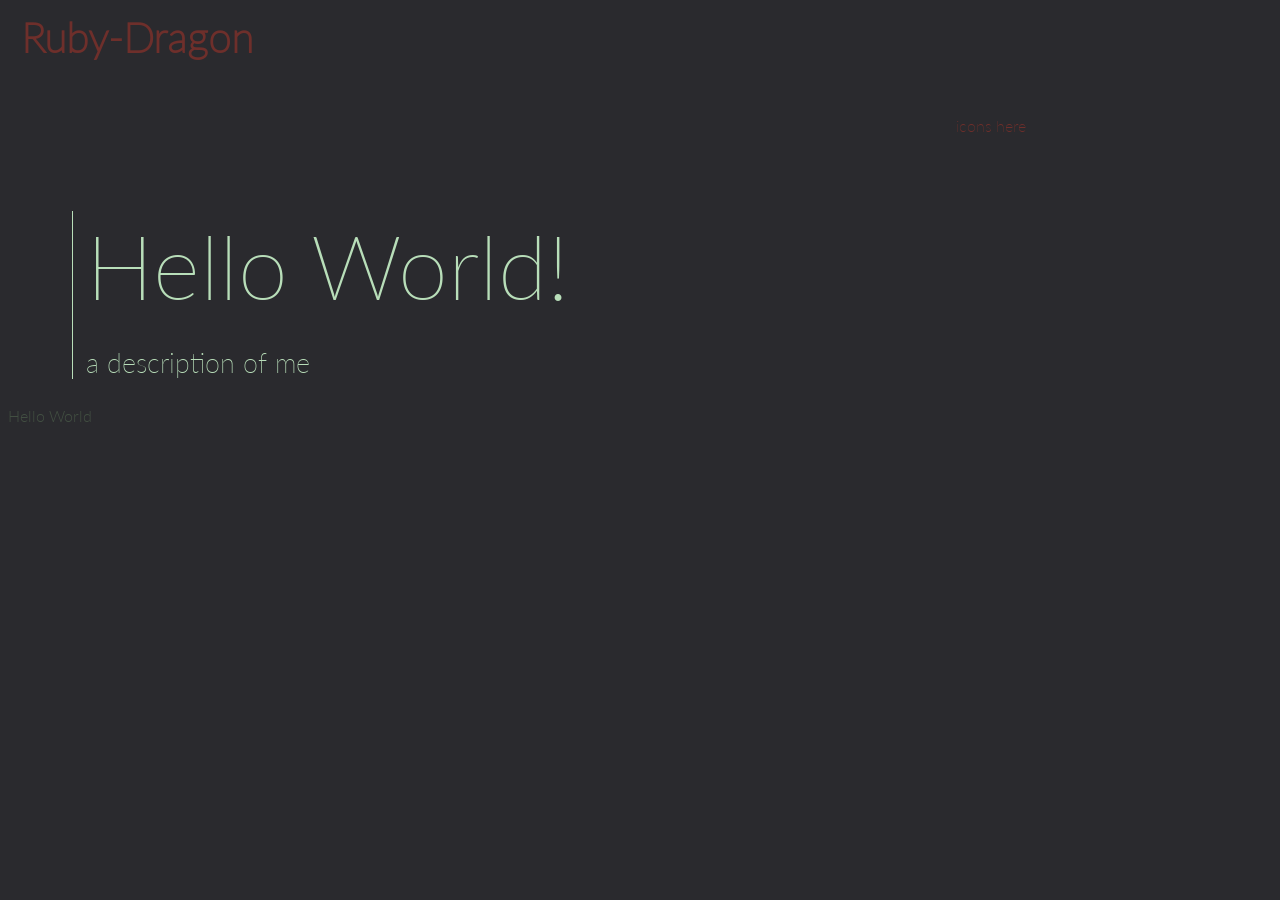
==== index.html @ aee10bb0 "edit description part and add color vars" ====
<!DOCTYPE html>
<html lang="en">
<head>
    <meta charset="UTF-8">
    <title>Ruby-Dragon</title>

    <link rel="stylesheet" href="style.css">
</head>
<body>
<div class="topDiv">
    <div class="rubyText">
        <h2 style="margin-top: 0">Ruby-Dragon</h2>
    </div>
    <div class = "icons">
        <p>icons here</p>
    </div>
</div>

<div class="bodyDiv">
    <div class = "description">
        <h1 class = "hello">Hello World!</h1>
        <p>a description of me</p>
    </div>
</div>

<div class="footDiv">
    <p>Hello World</p>
</div>

</body>
</html>
---- style.css ----
:root{
    --background-color: #2a2a2e;
    --ruby-color: #6e2f2b;
    --main-color: #b8deb9;
    --foot-color: #424f42;
}

body{
    background-color: var(--background-color);
    font-family: Lato-Thin, serif;
}

.topDiv{
    color: var(--ruby-color);
}

.bodyDiv{
    color: var(--main-color);
}

.rubyText{
    margin-left: 1vw;
    font-size: 3vh;
    display: inline-block;
    margin-right: auto;
    margin-top: 0.5vh;
}

.icons {
    display: inline-block;
    margin-left: 75%;
    margin-right: 1vw;
    margin-top: 0.5vh;
}

.footDiv{
    color: var(--foot-color);
    font-family: Lato-Light, serif;
}

.description{
    margin-left: 5vw;
    padding-left: 1vw;
    font-size: 3vh;
    border-left-style: solid;
    border-color: var(--main-color);
    border-left-width: 0.01vw;
}

.hello{
    font-size: 10vh;
    margin-bottom: 0;
    font-weight: lighter;
}

@font-face {
    font-family: Lato-Thin;
    src: url("fonts/Lato-Thin.ttf");
}

@font-face {
    font-family: Lato-Light;
    src: url("fonts/Lato-Light.ttf");
}
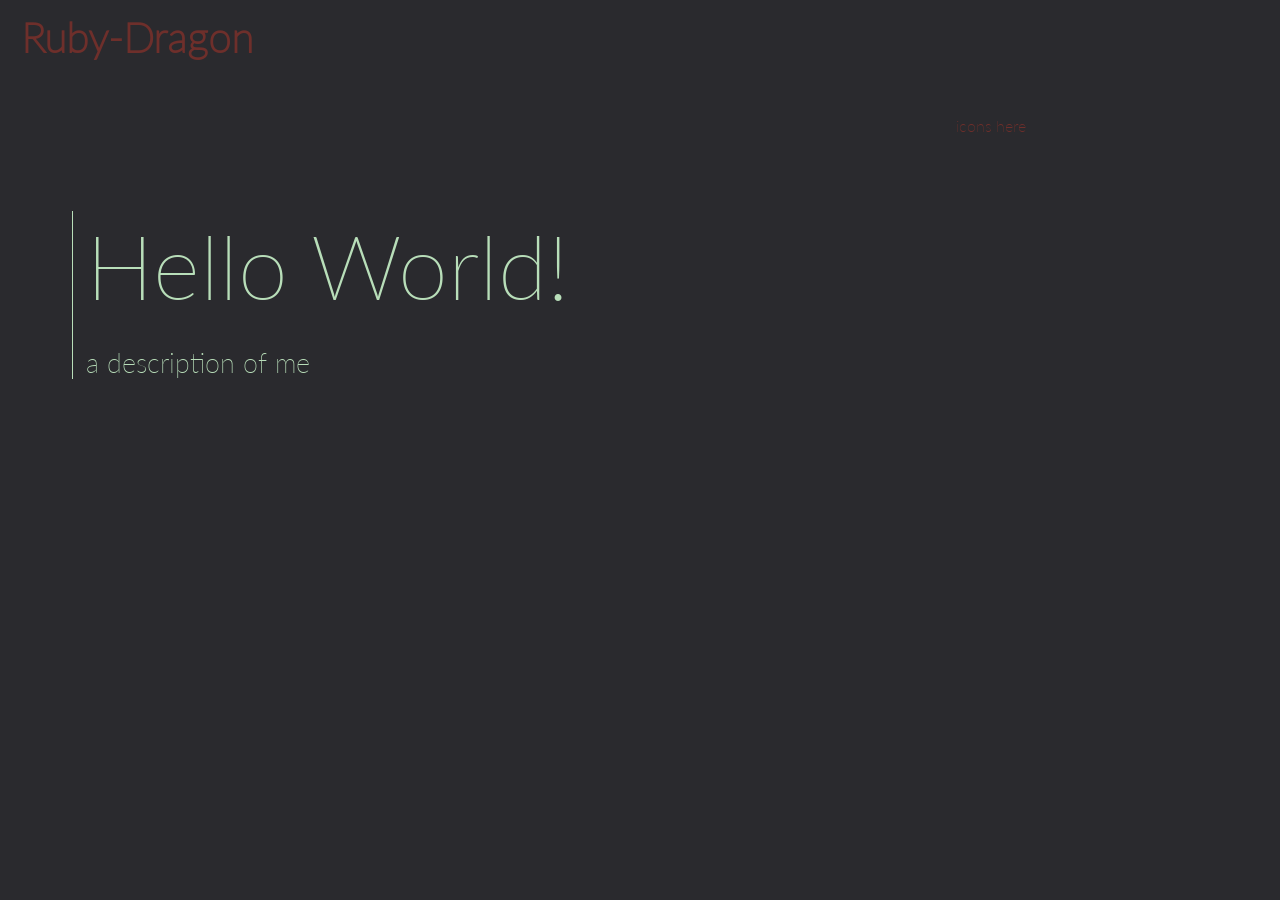
==== commit e71aa42f: "remove footer" ====
--- a/index.html
+++ b/index.html
@@ -23,9 +23,5 @@
     </div>
 </div>
 
-<div class="footDiv">
-    <p>Hello World</p>
-</div>
-
 </body>
 </html>
--- a/style.css
+++ b/style.css
@@ -1,5 +1,6 @@
 :root{
     --background-color: #2a2a2e;
+    --footer-background-color: #25252a;
     --ruby-color: #6e2f2b;
     --main-color: #b8deb9;
     --foot-color: #424f42;
@@ -33,11 +34,6 @@
     margin-top: 0.5vh;
 }
 
-.footDiv{
-    color: var(--foot-color);
-    font-family: Lato-Light, serif;
-}
-
 .description{
     margin-left: 5vw;
     padding-left: 1vw;
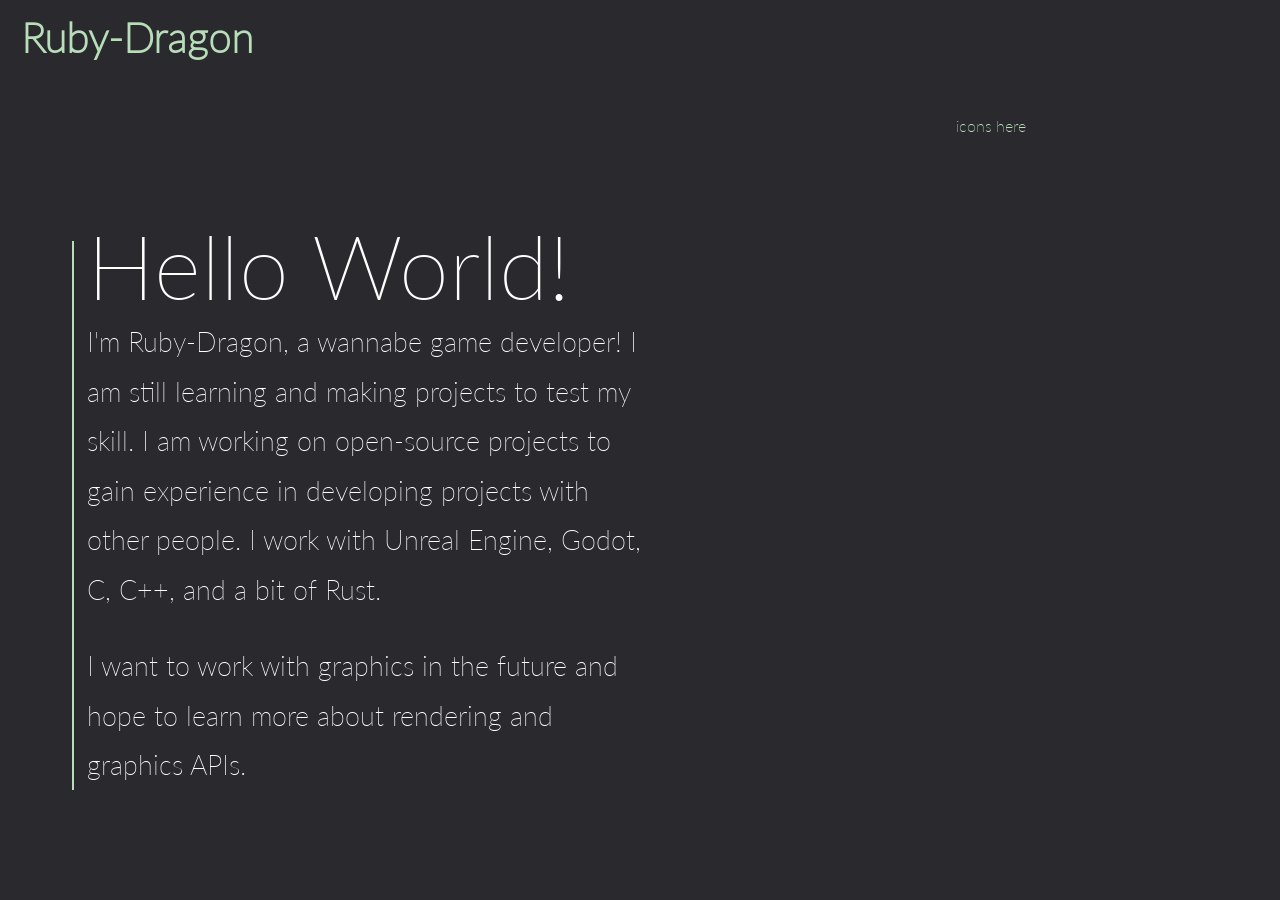
==== commit ff700f8b: "add description and fix colors" ====
--- a/index.html
+++ b/index.html
@@ -19,7 +19,9 @@
 <div class="bodyDiv">
     <div class = "description">
         <h1 class = "hello">Hello World!</h1>
-        <p>a description of me</p>
+        <p>I'm Ruby-Dragon, a wannabe game developer! I am still learning and making projects to test my skill. I am working on open-source projects to gain experience in
+        developing projects with other people. I work with Unreal Engine, Godot, C, C++, and a bit of Rust.</p>
+        <p>I want to work with graphics in the future and hope to learn more about rendering and graphics APIs.</p>
     </div>
 </div>
 
--- a/style.css
+++ b/style.css
@@ -1,9 +1,8 @@
 :root{
     --background-color: #2a2a2e;
     --footer-background-color: #25252a;
-    --ruby-color: #6e2f2b;
     --main-color: #b8deb9;
-    --foot-color: #424f42;
+    --main-text-color: #FEFFFE;
 }
 
 body{
@@ -12,11 +11,12 @@
 }
 
 .topDiv{
-    color: var(--ruby-color);
+    color: var(--main-color);
 }
 
 .bodyDiv{
-    color: var(--main-color);
+    color: var(--main-text-color);
+    margin-top: 10vh;
 }
 
 .rubyText{
@@ -37,10 +37,12 @@
 .description{
     margin-left: 5vw;
     padding-left: 1vw;
+    width: 45%;
     font-size: 3vh;
     border-left-style: solid;
     border-color: var(--main-color);
-    border-left-width: 0.01vw;
+    border-left-width: 0.2vw;
+    line-height: 5.5vh;
 }
 
 .hello{
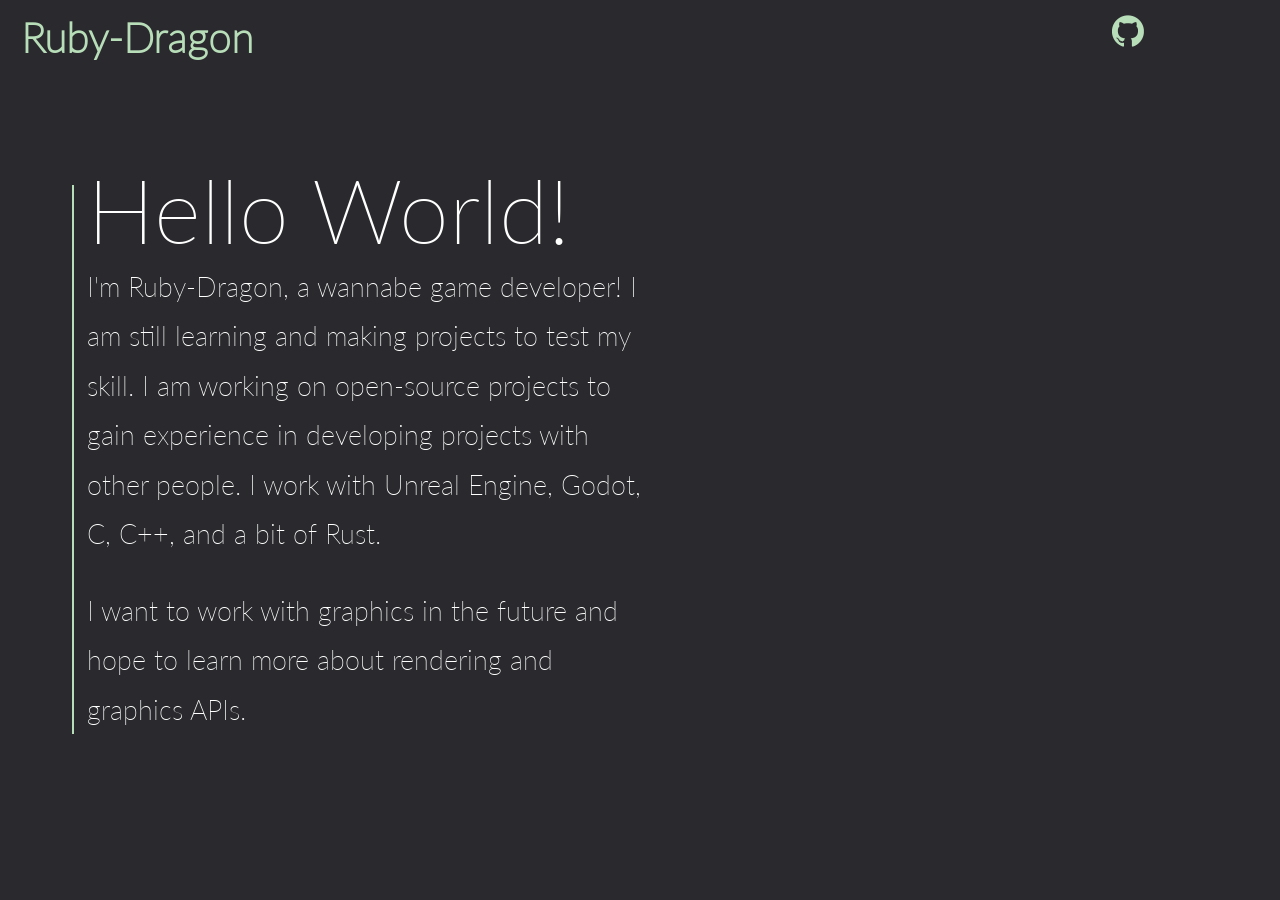
==== commit d761aa89: "add github logo" ====
--- a/index.html
+++ b/index.html
@@ -12,7 +12,7 @@
         <h2 style="margin-top: 0">Ruby-Dragon</h2>
     </div>
     <div class = "icons">
-        <p>icons here</p>
+        <a><img src="images/github-icon-1-logo.png" alt="My Github" class = "icon"></a>
     </div>
 </div>
 
--- a/style.css
+++ b/style.css
@@ -29,9 +29,14 @@
 
 .icons {
     display: inline-block;
-    margin-left: 75%;
-    margin-right: 1vw;
-    margin-top: 0.5vh;
+    margin-left: auto;
+    float: right;
+    margin-right: 10vw;
+    padding-top: 0.8vh;
+}
+
+.icon{
+    width: 2.5vw;
 }
 
 .description{
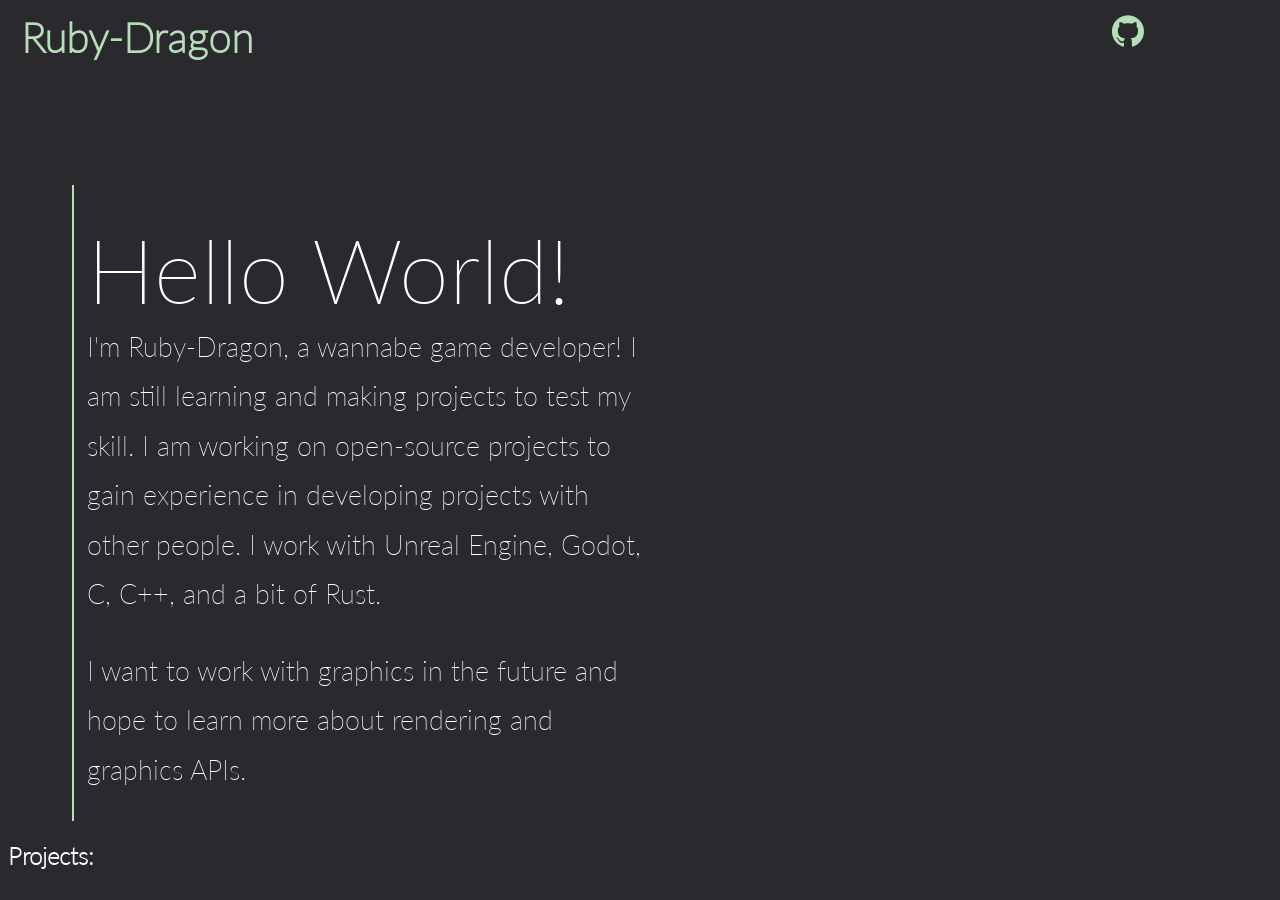
==== commit 4e63f7e4: "make icon go to github" ====
--- a/index.html
+++ b/index.html
@@ -12,7 +12,7 @@
         <h2 style="margin-top: 0">Ruby-Dragon</h2>
     </div>
     <div class = "icons">
-        <a><img src="images/github-icon-1-logo.png" alt="My Github" class = "icon"></a>
+        <a href="https://github.com/Ruby-Dragon" target="_blank"><img src="images/github-icon-1-logo.png" alt="My Github" class = "icon"></a>
     </div>
 </div>
 
@@ -23,6 +23,9 @@
         developing projects with other people. I work with Unreal Engine, Godot, C, C++, and a bit of Rust.</p>
         <p>I want to work with graphics in the future and hope to learn more about rendering and graphics APIs.</p>
     </div>
+    <div class = "list">
+        <h2>Projects: </h2>
+    </div>
 </div>
 
 </body>
--- a/style.css
+++ b/style.css
@@ -39,15 +39,24 @@
     width: 2.5vw;
 }
 
+.icon:hover {
+    opacity: 0.75;
+}
+
 .description{
     margin-left: 5vw;
     padding-left: 1vw;
     width: 45%;
+    display: inline-block;
     font-size: 3vh;
     border-left-style: solid;
     border-color: var(--main-color);
     border-left-width: 0.2vw;
     line-height: 5.5vh;
+}
+
+.list{
+
 }
 
 .hello{
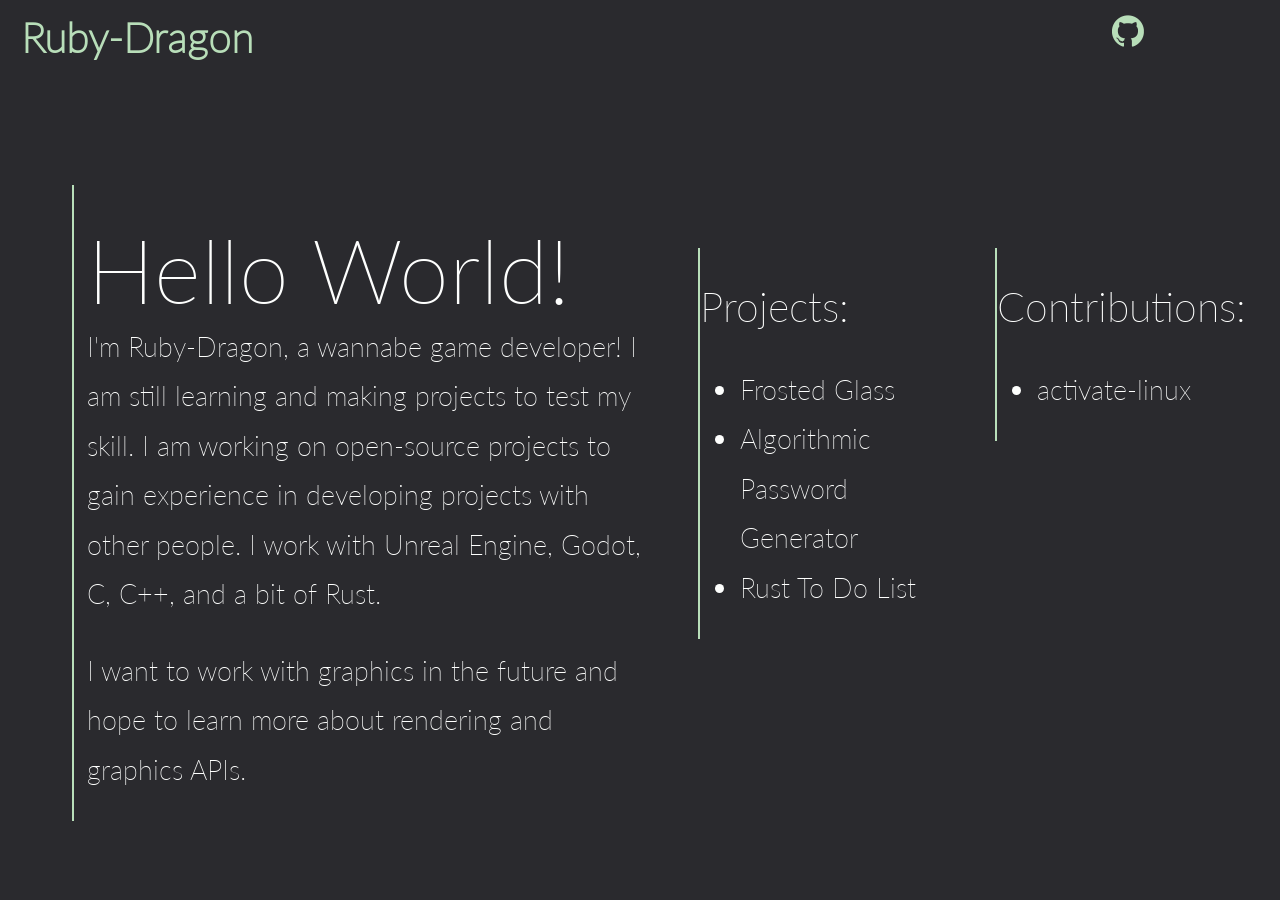
==== commit 1dd34a26: "add projects and contributions" ====
--- a/index.html
+++ b/index.html
@@ -24,7 +24,18 @@
         <p>I want to work with graphics in the future and hope to learn more about rendering and graphics APIs.</p>
     </div>
     <div class = "list">
-        <h2>Projects: </h2>
+        <h2 class="listHeader">Projects: </h2>
+        <ul>
+            <li><a href="https://github.com/Ruby-Dragon/FrostedGlass" target="_blank">Frosted Glass</a></li>
+            <li><a href="https://github.com/Ruby-Dragon/AlgorithmicPasswordGenerator.git" target="_blank">Algorithmic Password Generator</a></li>
+            <li><a href="https://github.com/Ruby-Dragon/RustToDoList.git" target="_blank">Rust To Do List</a></li>
+        </ul>
+    </div>
+    <div class = "list">
+        <h2 class="listHeader">Contributions: </h2>
+        <ul>
+            <li><a href="https://github.com/MrGlockenspiel/activate-linux" target="_blank">activate-linux</a></li>
+        </ul>
     </div>
 </div>
 
--- a/style.css
+++ b/style.css
@@ -39,8 +39,13 @@
     width: 2.5vw;
 }
 
-.icon:hover {
+a:hover {
     opacity: 0.75;
+}
+
+a{
+    text-decoration: none;
+    color: var(--main-text-color);
 }
 
 .description{
@@ -56,12 +61,27 @@
 }
 
 .list{
-
+    display: inline-block;
+    width: 20%;
+    font-size: 3vh;
+    margin-left: 3vw;
+    margin-top: 7vh;
+    border-left-style: solid;
+    border-left-width: 0.2vw;
+    line-height: 5.5vh;
+    position: relative;
+    top: 0;
+    vertical-align: top;
+    border-left-color: var(--main-color);
 }
 
 .hello{
     font-size: 10vh;
     margin-bottom: 0;
+    font-weight: lighter;
+}
+
+.listHeader{
     font-weight: lighter;
 }
 
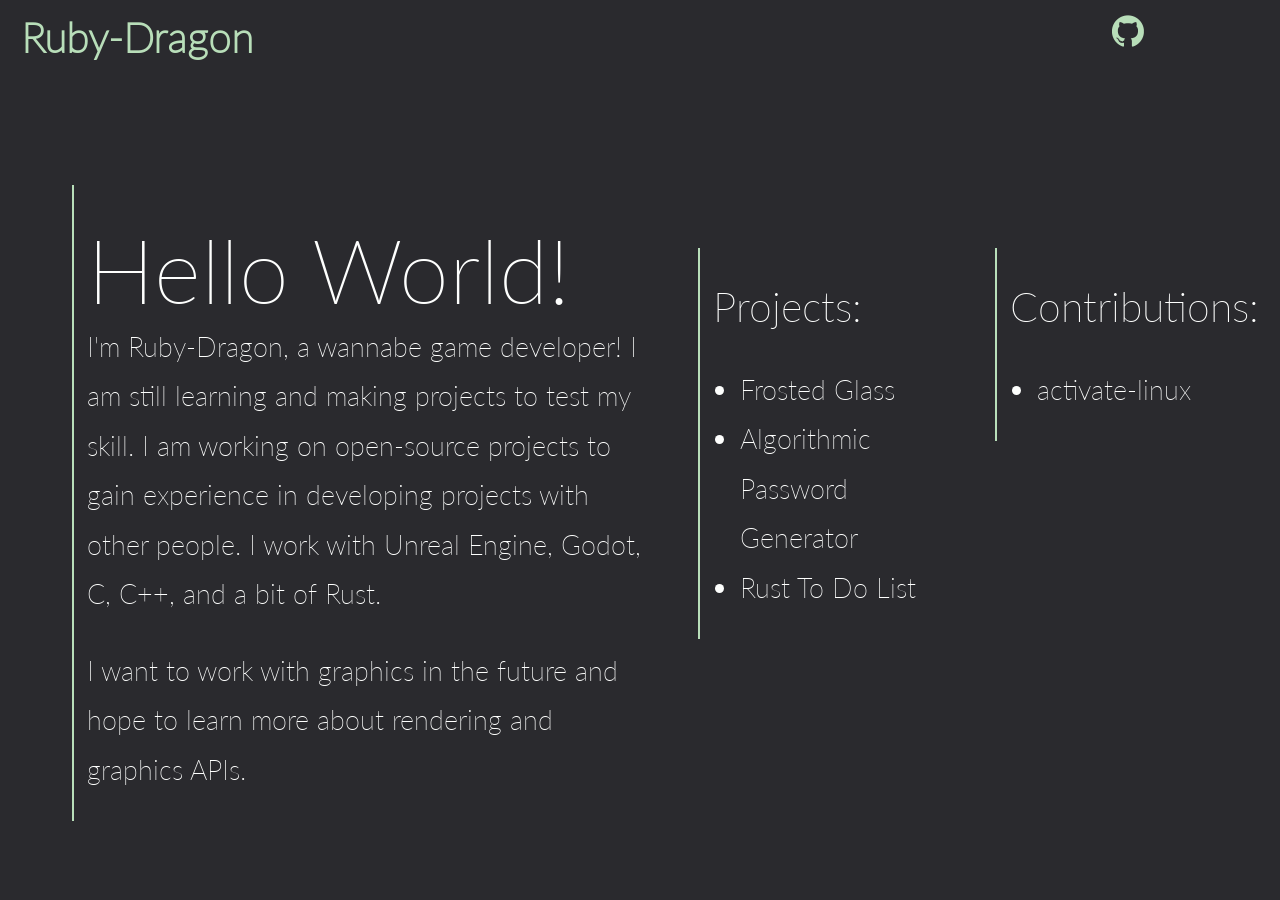
==== commit 467e0656: "change title" ====
--- a/index.html
+++ b/index.html
@@ -2,7 +2,7 @@
 <html lang="en">
 <head>
     <meta charset="UTF-8">
-    <title>Ruby-Dragon</title>
+    <title>Ruby-Dragon's Website</title>
 
     <link rel="stylesheet" href="style.css">
 </head>
--- a/style.css
+++ b/style.css
@@ -83,6 +83,7 @@
 
 .listHeader{
     font-weight: lighter;
+    margin-left: 1vw;
 }
 
 @font-face {
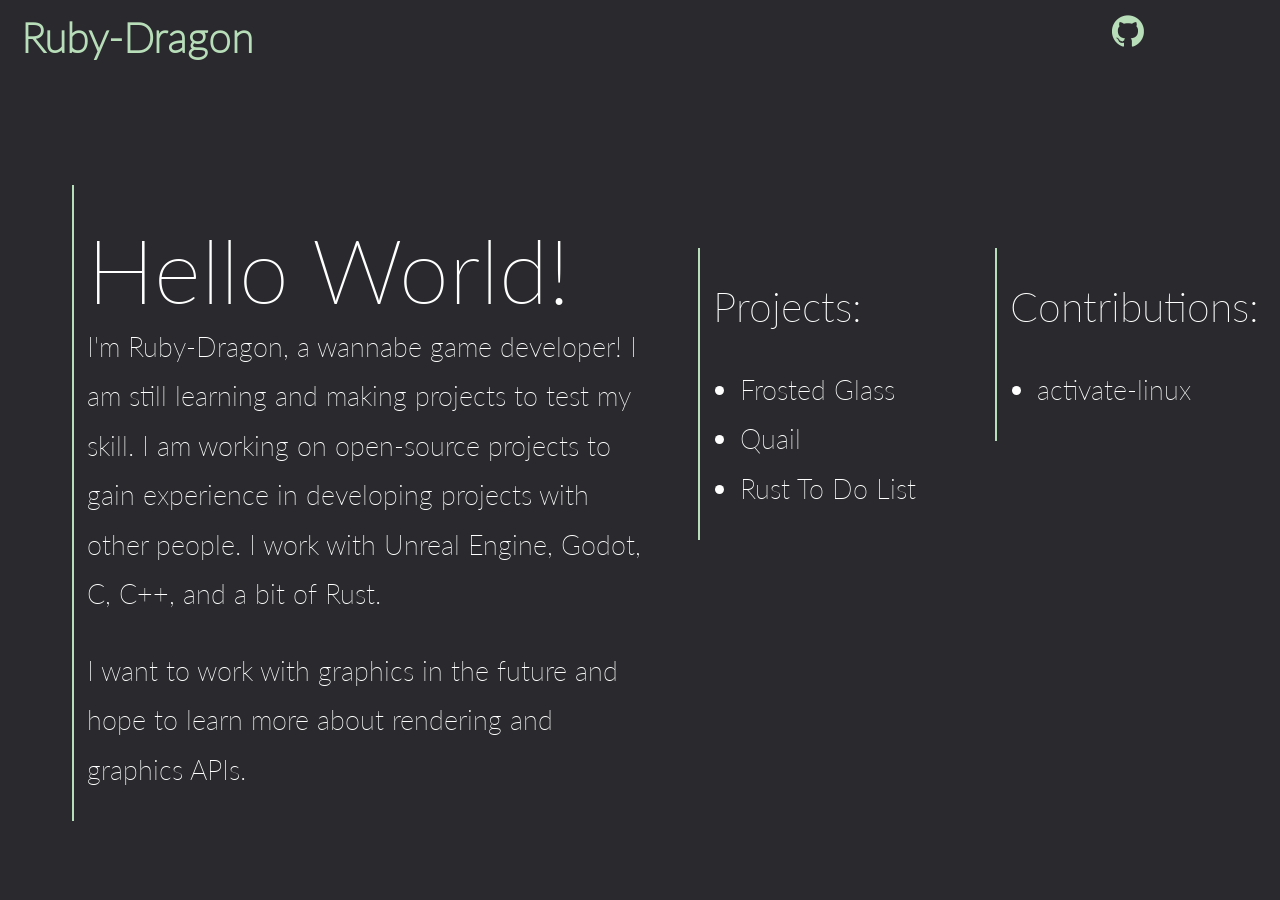
==== commit 18f256d1: "add Quail to projects list and replace the password generator one" ====
--- a/index.html
+++ b/index.html
@@ -27,7 +27,7 @@
         <h2 class="listHeader">Projects: </h2>
         <ul>
             <li><a href="https://github.com/Ruby-Dragon/FrostedGlass" target="_blank">Frosted Glass</a></li>
-            <li><a href="https://github.com/Ruby-Dragon/AlgorithmicPasswordGenerator.git" target="_blank">Algorithmic Password Generator</a></li>
+            <li><a href="https://github.com/Ruby-Dragon/Quail" target="_blank">Quail</a></li>
             <li><a href="https://github.com/Ruby-Dragon/RustToDoList.git" target="_blank">Rust To Do List</a></li>
         </ul>
     </div>
